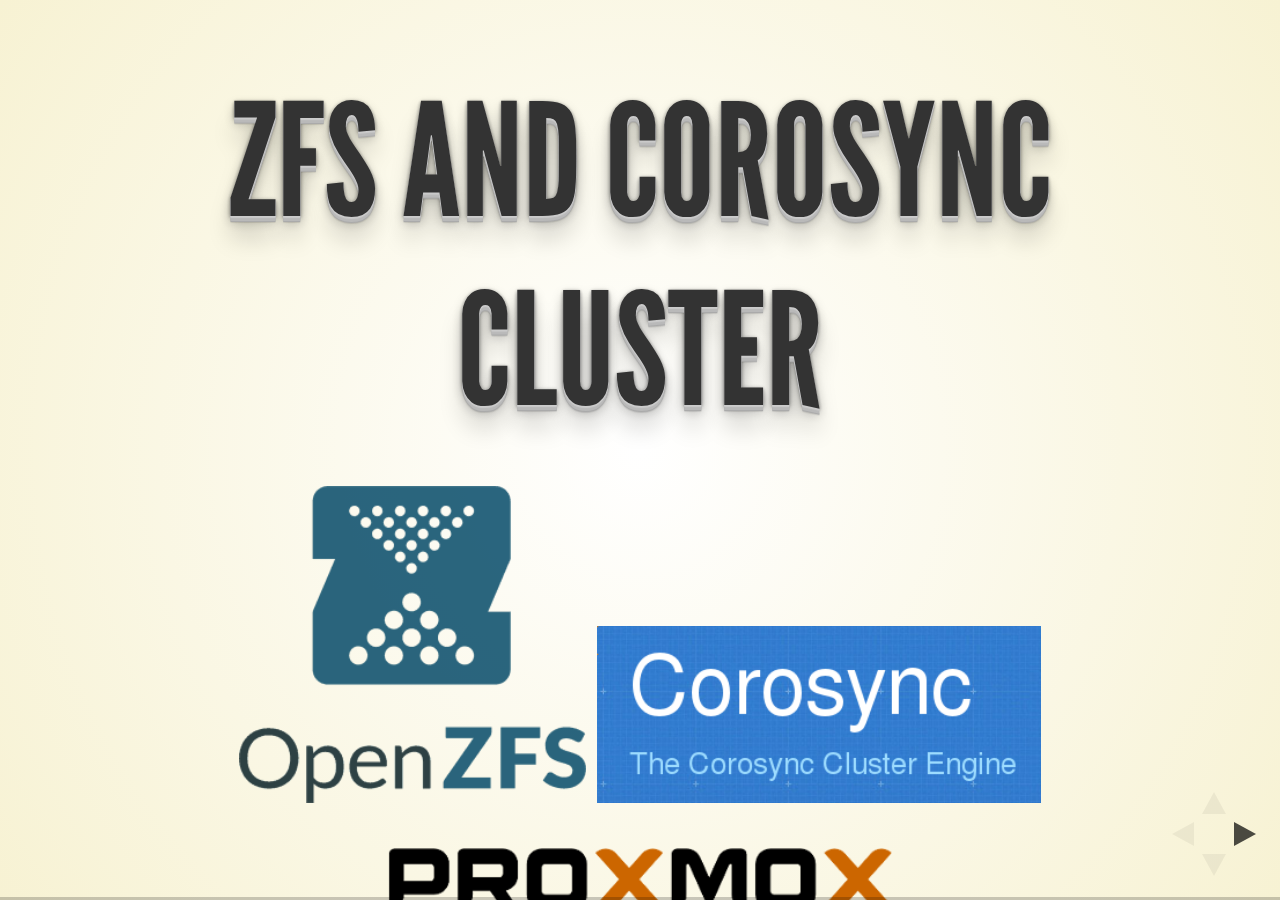
==== zfsCorosync-talk/index.html @ cbe99a74 "add standard Proxmox License" ====
<!--
Copyright (C) 2010-2014 Proxmox Server Solutions GmbH

This software is written by Proxmox Server Solutions GmbH <support@proxmox.com>

This program is free software: you can redistribute it and/or modify
it under the terms of the GNU Affero General Public License as published by
the Free Software Foundation, either version 3 of the License, or
(at your option) any later version.

This program is distributed in the hope that it will be useful,
but WITHOUT ANY WARRANTY; without even the implied warranty of
MERCHANTABILITY or FITNESS FOR A PARTICULAR PURPOSE.  See the
GNU Affero General Public License for more details.

You should have received a copy of the GNU Affero General Public License
along with this program.  If not, see <http://www.gnu.org/licenses/>.
-->


<!doctype html>
<html lang="en">

<head>
<meta charset="utf-8">

<title>ZFS and Corosync Cluster: Advanced Features of Proxmox VE</title>
<meta name="apple-mobile-web-app-capable" content="yes" />
<meta name="apple-mobile-web-app-status-bar-style"
	content="black-translucent" />

<meta name="viewport"
	content="width=device-width, initial-scale=1.0, maximum-scale=1.0, user-scalable=no, minimal-ui">

<link rel="stylesheet" href="css/reveal.css">
<link rel="stylesheet" href="css/theme/beige.css" id="theme">

<!-- Code syntax highlighting -->
<link rel="stylesheet" href="lib/css/zenburn.css">

<!-- Printing and PDF exports -->
<script>
			var link = document.createElement( 'link' );
			link.rel = 'stylesheet';
			link.type = 'text/css';
			link.href = window.location.search.match( /print-pdf/gi ) ? 'css/print/pdf.css' : 'css/print/paper.css';
			document.getElementsByTagName( 'head' )[0].appendChild( link );
		</script>
</head>

<body>

	<div class="reveal">

		<!-- Any section element inside of this container is displayed as a slide -->
		<div class="slides">
			<section data-markdown data-separator="---">
				<script type="text/template">
#ZFS and Corosync Cluster

<img src="zfs.png"></img>
<img src="corosync.png"></img>
<img src="proxmox-logo.png"></img>

*Advanced Features of Proxmox VE*
---

## Who am I 
 * French, living in Austria
 * Debian Maintainer since 5 years (through games packaging)
 * Longtime sysadmin, got bored of creating user accounts, now developer at Proxmox
---

## What is Proxmox VE ?
 * 8 years old platform for managing VMs
 * Perl library on top of KVM / LXC / ZFS / Ceph which exposes a REST API
 * REST API is consumed by web interface and command line tools for managing VMs
 * Based on Debian Stable, AGPLv3 licensed
---

## Tries not to be over elitist
sometimes command-line has its limit
(example from kvm wiki)

    qemu-kvm -m 16G -smp 8
    -device virtio-net-pci,netdev=net0\
    -netdev tap,id=net0,script=/etc/qemu-ifup\
    -drive file=/var/lib/libvirt/images/rhel7.1.img\
    -if=virtio -nographic
---

## Ok not l33t enough ?
(real life qemu-kvm process)

    /usr/bin/kvm -id 100 
    -chardev socket,id=qmp,path=/var/run/qemu-server/100.qmp,server,nowait 
    -mon chardev=qmp,mode=control -pidfile /var/run/qemu-server/100.pid -daemonize
    -smbios type=1,uuid=267856a4-57e4-4ff4-acd3-2108e50983b2
    -name FreeNAS -smp 2,sockets=1,cores=2,maxcpus=2 -nodefaults
    -boot menu=on,strict=on,reboot-timeout=1000
    -vga cirrus -vnc unix:/var/run/qemu-server/100.vnc,x509,password
    -cpu kvm64,+lahf_lm,+sep,+kvm_pv_unhalt,+kvm_pv_eoi,enforce -m 1024 -k en-us
    -device pci-bridge,id=pci.2,chassis_nr=2,bus=pci.0,addr=0x1f -device pci-bridge,id=pci.1,chassis_nr=1,bus=pci.0,addr=0x1e
    -device piix3-usb-uhci,id=uhci,bus=pci.0,addr=0x1.0x2 -readconfig /usr/share/qemu-server/pve-usb.cfg 
    -device usb-tablet,id=tablet,bus=uhci.0,port=1 -device usb-host,vendorid=0x8564,productid=0x1000
    -chardev socket,id=serial0,path=/var/run/qemu-server/100.serial0,server,nowait -device isa-serial,chardev=serial0
    -device virtio-balloon-pci,id=balloon0,bus=pci.0,addr=0x3
    -iscsi initiator-name=iqn.1993-08.org.debian:01:6cf9484912 -drive if=none,id=drive-ide2,media=cdrom,aio=threads
    -device ide-cd,bus=ide.1,unit=0,drive=drive-ide2,id=ide2,bootindex=200
    -drive file=/var/lib/vz/images/100/vm-100-disk-1.raw,if=none,id=drive-virtio0,cache=unsafe,format=raw,aio=threads,detect-zeroes=on
    -device virtio-blk-pci,drive=drive-virtio0,id=virtio0,bus=pci.0,addr=0xa,bootindex=100
    -netdev type=tap,id=net0,ifname=tap100i0,script=/var/lib/qemu-server/pve-bridge,downscript=/var/lib/qemu-server/pve-bridgedown,vhost=on
    -device virtio-net-pci,mac=B2:AE:F1:97:36:52,netdev=net0,bus=pci.0,addr=0x12,id=net0,bootindex=300
---

## try not to be over architectured
<img src="openstack.png"></img>
---

 * key/value config file with unix like syntax

```
# qm config 200
boot: cd
bootdisk: virtio0
cores: 2
description: win2012manu.local
ide0: nas-manu:200/vm-200-disk-3.raw,size=40G
memory: 2048
name: win2012
net0: e1000=3A:33:39:66:31:35,bridge=vmbr0
numa: 0
onboot: 1
ostype: win8
smbios1: uuid=e5d47099-982d-4998-b85d-83ebbec8bab5
sockets: 1
```
 * web gui with autorefresh
<img src="proxmox-dashboard.png"></img>

---
## What is ZFS

### * Designed by Sun, started production in 2006
### * Aims to replace raid controller, software raid, LVM, file system (Ext4/UFS)
### * Available in OpenSolaris, FreeBSD and Linux, via compatibility layer

<img src="zfs.png"></img>

---

## Raid controller
### annoying raid controllers
<img src="controller.jpg"></img>
 * proprietary firmware
 * need to be flashed over DOS ( thanks FreeDOS !)
 * what happens if controller dies ?
 * prone to 'hardware envy'
---

## Less layers than usual solutions
### typical Linux server has
hard disk <-> soft or hard raid <-> PV <-> VG <-> raw disk image in Logical Volume
### zfs has
hard disk <-> ZFS pool <-> raw disk image in ZVOL

---

## "rampant layer violation"
but faster software raid recovery
faster snapshots
because the underlying layer *knows* with blocks are really used 
---

## one thing right raid controllers got right: BBU
 * can be replaced with a Single Intent Log SSD device with capacitor
 * for instance Intel S3500:

*There was only one drive that survived the torturing: the Intel S3500.
After more than 6,500 power-cycles, not a single byte of data was lost*
( http://lkcl.net/reports/ssd_analysis.html )
<img src="ssd.png"></img>
---

## good use case for storing VMs

 * ZFS with ZVOLs and thin provisioning
 * can add SSDs as write cache or read cache
 * zfs send and zfs receive for backing up zvols
---

## example use in Proxmox VE

### create a pool

```
zpool create  <pool-name> \
mirror <device1> <device2> mirror <device3> <device4>
```

### add via Gui

<img src="zfs-add-pve.png"></img>
---

## Corosync 
Standard cluster membership component

<*insert here a picture of a server rack, if possible everything black*>

<img src="corosync.png"></img>

--- 
### Why do we want a cluster by the way ? 
 * From a single web interface, we want administrate a group of servers.
 * Goal is clear but what do happens if in my 5 cluster group, three of them are 
down and I want to change a Groupwide setting ( default proxy, keyboard conf,
backup plan ...) 
 * Need a way to check if I am entitled to do so.

---
### Corosync only cares about: 
 * how many servers servers in my group currently ?
 * are there enough servers to make operating decisions ?
Operating decision are done by a *resource manager* 

---
### Technical implementation:
 * each server joins a multicast group
 * pass a token to its neighbour
 * if no answer, then kicked out of the group
Just like in rock bands, if you don't show up  they kick you out. 

--- 
### The ressource manager
 * CRM from Redhat and Suse if you like XML
 * PVE has its own implementation
 * When Corosync notifies that the quorum is there ( you're "quorate") then PVE
starts a cluster filesystem

```
#include <corosync/quorum.h>
result = quorum_context_get(handle, (gconstpointer *)&private);
```
---
Verify cluster status in the shell

```
root@px2:~# pvecm status


Quorum information
__________________
Date:             Tue Mar  8 14:41:22 2016
Quorum provider:  corosync_votequorum
Nodes:            4
Node ID:          2
Ring ID:          6464
Quorate:          Yes

Votequorum information
______________________
Expected votes:   4
Highest expected: 4
Total votes:      4
Quorum:           3  
Flags:            Quorate 

Membership information
_______________________
    Nodeid      Votes Name
         1          1 px1-corosync
         2          1 px2-corosync (local)
         3          1 px3-corosync
         4          1 pve4-corosync
```

---
![That's all folks](end.jpg)


				</script>
			</section>
		</div>

	</div>

	<script src="lib/js/head.min.js"></script>
	<script src="js/reveal.js"></script>

	<script>
			
			// Full list of configuration options available at:
			// https://github.com/hakimel/reveal.js#configuration
			Reveal.initialize({
				controls: true,
				progress: true,
				history: true,
				center: true,

				transition: 'slide', // none/fade/slide/convex/concave/zoom

				// Optional reveal.js plugins
				dependencies: [
					{ src: 'lib/js/classList.js', condition: function() { return !document.body.classList; } },
					{ src: 'plugin/markdown/marked.js', condition: function() { return !!document.querySelector( '[data-markdown]' ); } },
					{ src: 'plugin/markdown/markdown.js', condition: function() { return !!document.querySelector( '[data-markdown]' ); } },
					{ src: 'plugin/highlight/highlight.js', async: true, condition: function() { return !!document.querySelector( 'pre code' ); }, callback: function() { hljs.initHighlightingOnLoad(); } },
					{ src: 'plugin/zoom-js/zoom.js', async: true },
					{ src: 'plugin/notes/notes.js', async: true }
				]
			});
			
		</script>

</body>
</html>
---- zfsCorosync-talk/css/reveal.css ----
/*!
 * reveal.js
 * http://lab.hakim.se/reveal-js
 * MIT licensed
 *
 * Copyright (C) 2015 Hakim El Hattab, http://hakim.se
 */
/*********************************************
 * RESET STYLES
 *********************************************/
html, body, .reveal div, .reveal span, .reveal applet, .reveal object, .reveal iframe, .reveal h1, .reveal h2, .reveal h3, .reveal h4, .reveal h5, .reveal h6, .reveal p, .reveal blockquote, .reveal pre, .reveal a, .reveal abbr, .reveal acronym, .reveal address, .reveal big, .reveal cite, .reveal code, .reveal del, .reveal dfn, .reveal em, .reveal img, .reveal ins, .reveal kbd, .reveal q, .reveal s, .reveal samp, .reveal small, .reveal strike, .reveal strong, .reveal sub, .reveal sup, .reveal tt, .reveal var, .reveal b, .reveal u, .reveal center, .reveal dl, .reveal dt, .reveal dd, .reveal ol, .reveal ul, .reveal li, .reveal fieldset, .reveal form, .reveal label, .reveal legend, .reveal table, .reveal caption, .reveal tbody, .reveal tfoot, .reveal thead, .reveal tr, .reveal th, .reveal td, .reveal article, .reveal aside, .reveal canvas, .reveal details, .reveal embed, .reveal figure, .reveal figcaption, .reveal footer, .reveal header, .reveal hgroup, .reveal menu, .reveal nav, .reveal output, .reveal ruby, .reveal section, .reveal summary, .reveal time, .reveal mark, .reveal audio, video {
  margin: 0;
  padding: 0;
  border: 0;
  font-size: 100%;
  font: inherit;
  vertical-align: baseline; }

.reveal article, .reveal aside, .reveal details, .reveal figcaption, .reveal figure, .reveal footer, .reveal header, .reveal hgroup, .reveal menu, .reveal nav, .reveal section {
  display: block; }

/*********************************************
 * GLOBAL STYLES
 *********************************************/
html, body {
  width: 100%;
  height: 100%;
  overflow: hidden; }

body {
  position: relative;
  line-height: 1;
  background-color: #fff;
  color: #000; }

/*********************************************
 * VIEW FRAGMENTS
 *********************************************/
.reveal .slides section .fragment {
  opacity: 0;
  visibility: hidden;
  -webkit-transition: all 0.2s ease;
          transition: all 0.2s ease; }
  .reveal .slides section .fragment.visible {
    opacity: 1;
    visibility: visible; }

.reveal .slides section .fragment.grow {
  opacity: 1;
  visibility: visible; }
  .reveal .slides section .fragment.grow.visible {
    -webkit-transform: scale(1.3);
        -ms-transform: scale(1.3);
            transform: scale(1.3); }

.reveal .slides section .fragment.shrink {
  opacity: 1;
  visibility: visible; }
  .reveal .slides section .fragment.shrink.visible {
    -webkit-transform: scale(0.7);
        -ms-transform: scale(0.7);
            transform: scale(0.7); }

.reveal .slides section .fragment.zoom-in {
  -webkit-transform: scale(0.1);
      -ms-transform: scale(0.1);
          transform: scale(0.1); }
  .reveal .slides section .fragment.zoom-in.visible {
    -webkit-transform: none;
        -ms-transform: none;
            transform: none; }

.reveal .slides section .fragment.fade-out {
  opacity: 1;
  visibility: visible; }
  .reveal .slides section .fragment.fade-out.visible {
    opacity: 0;
    visibility: hidden; }

.reveal .slides section .fragment.semi-fade-out {
  opacity: 1;
  visibility: visible; }
  .reveal .slides section .fragment.semi-fade-out.visible {
    opacity: 0.5;
    visibility: visible; }

.reveal .slides section .fragment.strike {
  opacity: 1; }
  .reveal .slides section .fragment.strike.visible {
    text-decoration: line-through; }

.reveal .slides section .fragment.current-visible {
  opacity: 0;
  visibility: hidden; }
  .reveal .slides section .fragment.current-visible.current-fragment {
    opacity: 1;
    visibility: visible; }

.reveal .slides section .fragment.highlight-red, .reveal .slides section .fragment.highlight-current-red, .reveal .slides section .fragment.highlight-green, .reveal .slides section .fragment.highlight-current-green, .reveal .slides section .fragment.highlight-blue, .reveal .slides section .fragment.highlight-current-blue {
  opacity: 1;
  visibility: visible; }

.reveal .slides section .fragment.highlight-red.visible {
  color: #ff2c2d; }

.reveal .slides section .fragment.highlight-green.visible {
  color: #17ff2e; }

.reveal .slides section .fragment.highlight-blue.visible {
  color: #1b91ff; }

.reveal .slides section .fragment.highlight-current-red.current-fragment {
  color: #ff2c2d; }

.reveal .slides section .fragment.highlight-current-green.current-fragment {
  color: #17ff2e; }

.reveal .slides section .fragment.highlight-current-blue.current-fragment {
  color: #1b91ff; }

/*********************************************
 * DEFAULT ELEMENT STYLES
 *********************************************/
/* Fixes issue in Chrome where italic fonts did not appear when printing to PDF */
.reveal:after {
  content: '';
  font-style: italic; }

.reveal iframe {
  z-index: 1; }

/** Prevents layering issues in certain browser/transition combinations */
.reveal a {
  position: relative; }

.reveal .stretch {
  max-width: none;
  max-height: none; }

.reveal pre.stretch code {
  height: 100%;
  max-height: 100%;
  -moz-box-sizing: border-box;
       box-sizing: border-box; }

/*********************************************
 * CONTROLS
 *********************************************/
.reveal .controls {
  display: none;
  position: fixed;
  width: 110px;
  height: 110px;
  z-index: 30;
  right: 10px;
  bottom: 10px;
  -webkit-user-select: none; }

.reveal .controls div {
  position: absolute;
  opacity: 0.05;
  width: 0;
  height: 0;
  border: 12px solid transparent;
  -webkit-transform: scale(0.9999);
      -ms-transform: scale(0.9999);
          transform: scale(0.9999);
  -webkit-transition: all 0.2s ease;
          transition: all 0.2s ease;
  -webkit-tap-highlight-color: rgba(0, 0, 0, 0); }

.reveal .controls div.enabled {
  opacity: 0.7;
  cursor: pointer; }

.reveal .controls div.enabled:active {
  margin-top: 1px; }

.reveal .controls div.navigate-left {
  top: 42px;
  border-right-width: 22px;
  border-right-color: #000; }

.reveal .controls div.navigate-left.fragmented {
  opacity: 0.3; }

.reveal .controls div.navigate-right {
  left: 74px;
  top: 42px;
  border-left-width: 22px;
  border-left-color: #000; }

.reveal .controls div.navigate-right.fragmented {
  opacity: 0.3; }

.reveal .controls div.navigate-up {
  left: 42px;
  border-bottom-width: 22px;
  border-bottom-color: #000; }

.reveal .controls div.navigate-up.fragmented {
  opacity: 0.3; }

.reveal .controls div.navigate-down {
  left: 42px;
  top: 74px;
  border-top-width: 22px;
  border-top-color: #000; }

.reveal .controls div.navigate-down.fragmented {
  opacity: 0.3; }

/*********************************************
 * PROGRESS BAR
 *********************************************/
.reveal .progress {
  position: fixed;
  display: none;
  height: 3px;
  width: 100%;
  bottom: 0;
  left: 0;
  z-index: 10;
  background-color: rgba(0, 0, 0, 0.2); }

.reveal .progress:after {
  content: '';
  display: block;
  position: absolute;
  height: 20px;
  width: 100%;
  top: -20px; }

.reveal .progress span {
  display: block;
  height: 100%;
  width: 0px;
  background-color: #000;
  -webkit-transition: width 800ms cubic-bezier(0.26, 0.86, 0.44, 0.985);
          transition: width 800ms cubic-bezier(0.26, 0.86, 0.44, 0.985); }

/*********************************************
 * SLIDE NUMBER
 *********************************************/
.reveal .slide-number {
  position: fixed;
  display: block;
  right: 15px;
  bottom: 15px;
  opacity: 0.5;
  z-index: 31;
  font-size: 12px; }

/*********************************************
 * SLIDES
 *********************************************/
.reveal {
  position: relative;
  width: 100%;
  height: 100%;
  overflow: hidden;
  -ms-touch-action: none;
      touch-action: none; }

.reveal .slides {
  position: absolute;
  width: 100%;
  height: 100%;
  top: 0;
  right: 0;
  bottom: 0;
  left: 0;
  margin: auto;
  overflow: visible;
  z-index: 1;
  text-align: center;
  -webkit-perspective: 600px;
          perspective: 600px;
  -webkit-perspective-origin: 50% 40%;
          perspective-origin: 50% 40%; }

.reveal .slides > section {
  -ms-perspective: 600px; }

.reveal .slides > section, .reveal .slides > section > section {
  display: none;
  position: absolute;
  width: 100%;
  padding: 20px 0px;
  z-index: 10;
  -webkit-transform-style: preserve-3d;
          transform-style: preserve-3d;
  -webkit-transition: -webkit-transform-origin 800ms cubic-bezier(0.26, 0.86, 0.44, 0.985), -webkit-transform 800ms cubic-bezier(0.26, 0.86, 0.44, 0.985), visibility 800ms cubic-bezier(0.26, 0.86, 0.44, 0.985), opacity 800ms cubic-bezier(0.26, 0.86, 0.44, 0.985);
          transition: -ms-transform-origin 800ms cubic-bezier(0.26, 0.86, 0.44, 0.985), transform 800ms cubic-bezier(0.26, 0.86, 0.44, 0.985), visibility 800ms cubic-bezier(0.26, 0.86, 0.44, 0.985), opacity 800ms cubic-bezier(0.26, 0.86, 0.44, 0.985);
          transition: transform-origin 800ms cubic-bezier(0.26, 0.86, 0.44, 0.985), transform 800ms cubic-bezier(0.26, 0.86, 0.44, 0.985), visibility 800ms cubic-bezier(0.26, 0.86, 0.44, 0.985), opacity 800ms cubic-bezier(0.26, 0.86, 0.44, 0.985); }

/* Global transition speed settings */
.reveal[data-transition-speed="fast"] .slides section {
  -webkit-transition-duration: 400ms;
          transition-duration: 400ms; }

.reveal[data-transition-speed="slow"] .slides section {
  -webkit-transition-duration: 1200ms;
          transition-duration: 1200ms; }

/* Slide-specific transition speed overrides */
.reveal .slides section[data-transition-speed="fast"] {
  -webkit-transition-duration: 400ms;
          transition-duration: 400ms; }

.reveal .slides section[data-transition-speed="slow"] {
  -webkit-transition-duration: 1200ms;
          transition-duration: 1200ms; }

.reveal .slides > section.stack {
  padding-top: 0;
  padding-bottom: 0; }

.reveal .slides > section.present, .reveal .slides > section > section.present {
  display: block;
  z-index: 11;
  opacity: 1; }

.reveal.center, .reveal.center .slides, .reveal.center .slides section {
  min-height: 0 !important; }

/* Don't allow interaction with invisible slides */
.reveal .slides > section.future, .reveal .slides > section > section.future, .reveal .slides > section.past, .reveal .slides > section > section.past {
  pointer-events: none; }

.reveal.overview .slides > section, .reveal.overview .slides > section > section {
  pointer-events: auto; }

.reveal .slides > section.past, .reveal .slides > section.future, .reveal .slides > section > section.past, .reveal .slides > section > section.future {
  opacity: 0; }

/*********************************************
 * Mixins for readability of transitions
 *********************************************/
/*********************************************
 * SLIDE TRANSITION
 * Aliased 'linear' for backwards compatibility
 *********************************************/
.reveal.slide section {
  -webkit-backface-visibility: hidden;
          backface-visibility: hidden; }

.reveal .slides > section[data-transition=slide].past, .reveal .slides > section[data-transition~=slide-out].past, .reveal.slide .slides > section:not([data-transition]).past {
  -webkit-transform: translate(-150%, 0);
      -ms-transform: translate(-150%, 0);
          transform: translate(-150%, 0); }

.reveal .slides > section[data-transition=slide].future, .reveal .slides > section[data-transition~=slide-in].future, .reveal.slide .slides > section:not([data-transition]).future {
  -webkit-transform: translate(150%, 0);
      -ms-transform: translate(150%, 0);
          transform: translate(150%, 0); }

.reveal .slides > section > section[data-transition=slide].past, .reveal .slides > section > section[data-transition~=slide-out].past, .reveal.slide .slides > section > section:not([data-transition]).past {
  -webkit-transform: translate(0, -150%);
      -ms-transform: translate(0, -150%);
          transform: translate(0, -150%); }

.reveal .slides > section > section[data-transition=slide].future, .reveal .slides > section > section[data-transition~=slide-in].future, .reveal.slide .slides > section > section:not([data-transition]).future {
  -webkit-transform: translate(0, 150%);
      -ms-transform: translate(0, 150%);
          transform: translate(0, 150%); }

.reveal.linear section {
  -webkit-backface-visibility: hidden;
          backface-visibility: hidden; }

.reveal .slides > section[data-transition=linear].past, .reveal .slides > section[data-transition~=linear-out].past, .reveal.linear .slides > section:not([data-transition]).past {
  -webkit-transform: translate(-150%, 0);
      -ms-transform: translate(-150%, 0);
          transform: translate(-150%, 0); }

.reveal .slides > section[data-transition=linear].future, .reveal .slides > section[data-transition~=linear-in].future, .reveal.linear .slides > section:not([data-transition]).future {
  -webkit-transform: translate(150%, 0);
      -ms-transform: translate(150%, 0);
          transform: translate(150%, 0); }

.reveal .slides > section > section[data-transition=linear].past, .reveal .slides > section > section[data-transition~=linear-out].past, .reveal.linear .slides > section > section:not([data-transition]).past {
  -webkit-transform: translate(0, -150%);
      -ms-transform: translate(0, -150%);
          transform: translate(0, -150%); }

.reveal .slides > section > section[data-transition=linear].future, .reveal .slides > section > section[data-transition~=linear-in].future, .reveal.linear .slides > section > section:not([data-transition]).future {
  -webkit-transform: translate(0, 150%);
      -ms-transform: translate(0, 150%);
          transform: translate(0, 150%); }

/*********************************************
 * CONVEX TRANSITION
 * Aliased 'default' for backwards compatibility
 *********************************************/
.reveal .slides > section[data-transition=default].past, .reveal .slides > section[data-transition~=default-out].past, .reveal.default .slides > section:not([data-transition]).past {
  -webkit-transform: translate3d(-100%, 0, 0) rotateY(-90deg) translate3d(-100%, 0, 0);
          transform: translate3d(-100%, 0, 0) rotateY(-90deg) translate3d(-100%, 0, 0); }

.reveal .slides > section[data-transition=default].future, .reveal .slides > section[data-transition~=default-in].future, .reveal.default .slides > section:not([data-transition]).future {
  -webkit-transform: translate3d(100%, 0, 0) rotateY(90deg) translate3d(100%, 0, 0);
          transform: translate3d(100%, 0, 0) rotateY(90deg) translate3d(100%, 0, 0); }

.reveal .slides > section > section[data-transition=default].past, .reveal .slides > section > section[data-transition~=default-out].past, .reveal.default .slides > section > section:not([data-transition]).past {
  -webkit-transform: translate3d(0, -300px, 0) rotateX(70deg) translate3d(0, -300px, 0);
          transform: translate3d(0, -300px, 0) rotateX(70deg) translate3d(0, -300px, 0); }

.reveal .slides > section > section[data-transition=default].future, .reveal .slides > section > section[data-transition~=default-in].future, .reveal.default .slides > section > section:not([data-transition]).future {
  -webkit-transform: translate3d(0, 300px, 0) rotateX(-70deg) translate3d(0, 300px, 0);
          transform: translate3d(0, 300px, 0) rotateX(-70deg) translate3d(0, 300px, 0); }

.reveal .slides > section[data-transition=convex].past, .reveal .slides > section[data-transition~=convex-out].past, .reveal.convex .slides > section:not([data-transition]).past {
  -webkit-transform: translate3d(-100%, 0, 0) rotateY(-90deg) translate3d(-100%, 0, 0);
          transform: translate3d(-100%, 0, 0) rotateY(-90deg) translate3d(-100%, 0, 0); }

.reveal .slides > section[data-transition=convex].future, .reveal .slides > section[data-transition~=convex-in].future, .reveal.convex .slides > section:not([data-transition]).future {
  -webkit-transform: translate3d(100%, 0, 0) rotateY(90deg) translate3d(100%, 0, 0);
          transform: translate3d(100%, 0, 0) rotateY(90deg) translate3d(100%, 0, 0); }

.reveal .slides > section > section[data-transition=convex].past, .reveal .slides > section > section[data-transition~=convex-out].past, .reveal.convex .slides > section > section:not([data-transition]).past {
  -webkit-transform: translate3d(0, -300px, 0) rotateX(70deg) translate3d(0, -300px, 0);
          transform: translate3d(0, -300px, 0) rotateX(70deg) translate3d(0, -300px, 0); }

.reveal .slides > section > section[data-transition=convex].future, .reveal .slides > section > section[data-transition~=convex-in].future, .reveal.convex .slides > section > section:not([data-transition]).future {
  -webkit-transform: translate3d(0, 300px, 0) rotateX(-70deg) translate3d(0, 300px, 0);
          transform: translate3d(0, 300px, 0) rotateX(-70deg) translate3d(0, 300px, 0); }

/*********************************************
 * CONCAVE TRANSITION
 *********************************************/
.reveal .slides > section[data-transition=concave].past, .reveal .slides > section[data-transition~=concave-out].past, .reveal.concave .slides > section:not([data-transition]).past {
  -webkit-transform: translate3d(-100%, 0, 0) rotateY(90deg) translate3d(-100%, 0, 0);
          transform: translate3d(-100%, 0, 0) rotateY(90deg) translate3d(-100%, 0, 0); }

.reveal .slides > section[data-transition=concave].future, .reveal .slides > section[data-transition~=concave-in].future, .reveal.concave .slides > section:not([data-transition]).future {
  -webkit-transform: translate3d(100%, 0, 0) rotateY(-90deg) translate3d(100%, 0, 0);
          transform: translate3d(100%, 0, 0) rotateY(-90deg) translate3d(100%, 0, 0); }

.reveal .slides > section > section[data-transition=concave].past, .reveal .slides > section > section[data-transition~=concave-out].past, .reveal.concave .slides > section > section:not([data-transition]).past {
  -webkit-transform: translate3d(0, -80%, 0) rotateX(-70deg) translate3d(0, -80%, 0);
          transform: translate3d(0, -80%, 0) rotateX(-70deg) translate3d(0, -80%, 0); }

.reveal .slides > section > section[data-transition=concave].future, .reveal .slides > section > section[data-transition~=concave-in].future, .reveal.concave .slides > section > section:not([data-transition]).future {
  -webkit-transform: translate3d(0, 80%, 0) rotateX(70deg) translate3d(0, 80%, 0);
          transform: translate3d(0, 80%, 0) rotateX(70deg) translate3d(0, 80%, 0); }

/*********************************************
 * ZOOM TRANSITION
 *********************************************/
.reveal .slides > section[data-transition=zoom], .reveal.zoom .slides > section:not([data-transition]) {
  -webkit-transition-timing-function: ease;
          transition-timing-function: ease; }

.reveal .slides > section[data-transition=zoom].past, .reveal .slides > section[data-transition~=zoom-out].past, .reveal.zoom .slides > section:not([data-transition]).past {
  visibility: hidden;
  -webkit-transform: scale(16);
      -ms-transform: scale(16);
          transform: scale(16); }

.reveal .slides > section[data-transition=zoom].future, .reveal .slides > section[data-transition~=zoom-in].future, .reveal.zoom .slides > section:not([data-transition]).future {
  visibility: hidden;
  -webkit-transform: scale(0.2);
      -ms-transform: scale(0.2);
          transform: scale(0.2); }

.reveal .slides > section > section[data-transition=zoom].past, .reveal .slides > section > section[data-transition~=zoom-out].past, .reveal.zoom .slides > section > section:not([data-transition]).past {
  -webkit-transform: translate(0, -150%);
      -ms-transform: translate(0, -150%);
          transform: translate(0, -150%); }

.reveal .slides > section > section[data-transition=zoom].future, .reveal .slides > section > section[data-transition~=zoom-in].future, .reveal.zoom .slides > section > section:not([data-transition]).future {
  -webkit-transform: translate(0, 150%);
      -ms-transform: translate(0, 150%);
          transform: translate(0, 150%); }

/*********************************************
 * CUBE TRANSITION
 *********************************************/
.reveal.cube .slides {
  -webkit-perspective: 1300px;
          perspective: 1300px; }

.reveal.cube .slides section {
  padding: 30px;
  min-height: 700px;
  -webkit-backface-visibility: hidden;
          backface-visibility: hidden;
  -moz-box-sizing: border-box;
       box-sizing: border-box; }

.reveal.center.cube .slides section {
  min-height: 0; }

.reveal.cube .slides section:not(.stack):before {
  content: '';
  position: absolute;
  display: block;
  width: 100%;
  height: 100%;
  left: 0;
  top: 0;
  background: rgba(0, 0, 0, 0.1);
  border-radius: 4px;
  -webkit-transform: translateZ(-20px);
          transform: translateZ(-20px); }

.reveal.cube .slides section:not(.stack):after {
  content: '';
  position: absolute;
  display: block;
  width: 90%;
  height: 30px;
  left: 5%;
  bottom: 0;
  background: none;
  z-index: 1;
  border-radius: 4px;
  box-shadow: 0px 95px 25px rgba(0, 0, 0, 0.2);
  -webkit-transform: translateZ(-90px) rotateX(65deg);
          transform: translateZ(-90px) rotateX(65deg); }

.reveal.cube .slides > section.stack {
  padding: 0;
  background: none; }

.reveal.cube .slides > section.past {
  -webkit-transform-origin: 100% 0%;
      -ms-transform-origin: 100% 0%;
          transform-origin: 100% 0%;
  -webkit-transform: translate3d(-100%, 0, 0) rotateY(-90deg);
          transform: translate3d(-100%, 0, 0) rotateY(-90deg); }

.reveal.cube .slides > section.future {
  -webkit-transform-origin: 0% 0%;
      -ms-transform-origin: 0% 0%;
          transform-origin: 0% 0%;
  -webkit-transform: translate3d(100%, 0, 0) rotateY(90deg);
          transform: translate3d(100%, 0, 0) rotateY(90deg); }

.reveal.cube .slides > section > section.past {
  -webkit-transform-origin: 0% 100%;
      -ms-transform-origin: 0% 100%;
          transform-origin: 0% 100%;
  -webkit-transform: translate3d(0, -100%, 0) rotateX(90deg);
          transform: translate3d(0, -100%, 0) rotateX(90deg); }

.reveal.cube .slides > section > section.future {
  -webkit-transform-origin: 0% 0%;
      -ms-transform-origin: 0% 0%;
          transform-origin: 0% 0%;
  -webkit-transform: translate3d(0, 100%, 0) rotateX(-90deg);
          transform: translate3d(0, 100%, 0) rotateX(-90deg); }

/*********************************************
 * PAGE TRANSITION
 *********************************************/
.reveal.page .slides {
  -webkit-perspective-origin: 0% 50%;
          perspective-origin: 0% 50%;
  -webkit-perspective: 3000px;
          perspective: 3000px; }

.reveal.page .slides section {
  padding: 30px;
  min-height: 700px;
  -moz-box-sizing: border-box;
       box-sizing: border-box; }

.reveal.page .slides section.past {
  z-index: 12; }

.reveal.page .slides section:not(.stack):before {
  content: '';
  position: absolute;
  display: block;
  width: 100%;
  height: 100%;
  left: 0;
  top: 0;
  background: rgba(0, 0, 0, 0.1);
  -webkit-transform: translateZ(-20px);
          transform: translateZ(-20px); }

.reveal.page .slides section:not(.stack):after {
  content: '';
  position: absolute;
  display: block;
  width: 90%;
  height: 30px;
  left: 5%;
  bottom: 0;
  background: none;
  z-index: 1;
  border-radius: 4px;
  box-shadow: 0px 95px 25px rgba(0, 0, 0, 0.2);
  -webkit-transform: translateZ(-90px) rotateX(65deg); }

.reveal.page .slides > section.stack {
  padding: 0;
  background: none; }

.reveal.page .slides > section.past {
  -webkit-transform-origin: 0% 0%;
      -ms-transform-origin: 0% 0%;
          transform-origin: 0% 0%;
  -webkit-transform: translate3d(-40%, 0, 0) rotateY(-80deg);
          transform: translate3d(-40%, 0, 0) rotateY(-80deg); }

.reveal.page .slides > section.future {
  -webkit-transform-origin: 100% 0%;
      -ms-transform-origin: 100% 0%;
          transform-origin: 100% 0%;
  -webkit-transform: translate3d(0, 0, 0);
          transform: translate3d(0, 0, 0); }

.reveal.page .slides > section > section.past {
  -webkit-transform-origin: 0% 0%;
      -ms-transform-origin: 0% 0%;
          transform-origin: 0% 0%;
  -webkit-transform: translate3d(0, -40%, 0) rotateX(80deg);
          transform: translate3d(0, -40%, 0) rotateX(80deg); }

.reveal.page .slides > section > section.future {
  -webkit-transform-origin: 0% 100%;
      -ms-transform-origin: 0% 100%;
          transform-origin: 0% 100%;
  -webkit-transform: translate3d(0, 0, 0);
          transform: translate3d(0, 0, 0); }

/*********************************************
 * FADE TRANSITION
 *********************************************/
.reveal .slides section[data-transition=fade], .reveal.fade .slides section:not([data-transition]), .reveal.fade .slides > section > section:not([data-transition]) {
  -webkit-transform: none;
      -ms-transform: none;
          transform: none;
  -webkit-transition: opacity 0.5s;
          transition: opacity 0.5s; }

.reveal.fade.overview .slides section, .reveal.fade.overview .slides > section > section {
  -webkit-transition: none;
          transition: none; }

/*********************************************
 * NO TRANSITION
 *********************************************/
.reveal .slides > section[data-transition=none], .reveal.none .slides > section:not([data-transition]) {
  -webkit-transform: none;
      -ms-transform: none;
          transform: none;
  -webkit-transition: none;
          transition: none; }

/*********************************************
 * PAUSED MODE
 *********************************************/
.reveal .pause-overlay {
  position: absolute;
  top: 0;
  left: 0;
  width: 100%;
  height: 100%;
  background: black;
  visibility: hidden;
  opacity: 0;
  z-index: 100;
  -webkit-transition: all 1s ease;
          transition: all 1s ease; }

.reveal.paused .pause-overlay {
  visibility: visible;
  opacity: 1; }

/*********************************************
 * FALLBACK
 *********************************************/
.no-transforms {
  overflow-y: auto; }

.no-transforms .reveal .slides {
  position: relative;
  width: 80%;
  height: auto !important;
  top: 0;
  left: 50%;
  margin: 0;
  text-align: center; }

.no-transforms .reveal .controls, .no-transforms .reveal .progress {
  display: none !important; }

.no-transforms .reveal .slides section {
  display: block !important;
  opacity: 1 !important;
  position: relative !important;
  height: auto;
  min-height: 0;
  top: 0;
  left: -50%;
  margin: 70px 0;
  -webkit-transform: none;
      -ms-transform: none;
          transform: none; }

.no-transforms .reveal .slides section section {
  left: 0; }

.reveal .no-transition, .reveal .no-transition * {
  -webkit-transition: none !important;
          transition: none !important; }

/*********************************************
 * PER-SLIDE BACKGROUNDS
 *********************************************/
.reveal .backgrounds {
  position: absolute;
  width: 100%;
  height: 100%;
  top: 0;
  left: 0;
  -webkit-perspective: 600px;
          perspective: 600px; }

.reveal .slide-background {
  display: none;
  position: absolute;
  width: 100%;
  height: 100%;
  opacity: 0;
  visibility: hidden;
  background-color: rgba(0, 0, 0, 0);
  background-position: 50% 50%;
  background-repeat: no-repeat;
  background-size: cover;
  -webkit-transition: all 800ms cubic-bezier(0.26, 0.86, 0.44, 0.985);
          transition: all 800ms cubic-bezier(0.26, 0.86, 0.44, 0.985); }

.reveal .slide-background.stack {
  display: block; }

.reveal .slide-background.present {
  opacity: 1;
  visibility: visible; }

.print-pdf .reveal .slide-background {
  opacity: 1 !important;
  visibility: visible !important; }

/* Video backgrounds */
.reveal .slide-background video {
  position: absolute;
  width: 100%;
  height: 100%;
  max-width: none;
  max-height: none;
  top: 0;
  left: 0; }

/* Immediate transition style */
.reveal[data-background-transition=none] > .backgrounds .slide-background, .reveal > .backgrounds .slide-background[data-background-transition=none] {
  -webkit-transition: none;
          transition: none; }

/* Slide */
.reveal[data-background-transition=slide] > .backgrounds .slide-background, .reveal > .backgrounds .slide-background[data-background-transition=slide] {
  opacity: 1;
  -webkit-backface-visibility: hidden;
          backface-visibility: hidden; }

.reveal[data-background-transition=slide] > .backgrounds .slide-background.past, .reveal > .backgrounds .slide-background.past[data-background-transition=slide] {
  -webkit-transform: translate(-100%, 0);
      -ms-transform: translate(-100%, 0);
          transform: translate(-100%, 0); }

.reveal[data-background-transition=slide] > .backgrounds .slide-background.future, .reveal > .backgrounds .slide-background.future[data-background-transition=slide] {
  -webkit-transform: translate(100%, 0);
      -ms-transform: translate(100%, 0);
          transform: translate(100%, 0); }

.reveal[data-background-transition=slide] > .backgrounds .slide-background > .slide-background.past, .reveal > .backgrounds .slide-background > .slide-background.past[data-background-transition=slide] {
  -webkit-transform: translate(0, -100%);
      -ms-transform: translate(0, -100%);
          transform: translate(0, -100%); }

.reveal[data-background-transition=slide] > .backgrounds .slide-background > .slide-background.future, .reveal > .backgrounds .slide-background > .slide-background.future[data-background-transition=slide] {
  -webkit-transform: translate(0, 100%);
      -ms-transform: translate(0, 100%);
          transform: translate(0, 100%); }

/* Convex */
.reveal[data-background-transition=convex] > .backgrounds .slide-background.past, .reveal > .backgrounds .slide-background.past[data-background-transition=convex] {
  opacity: 0;
  -webkit-transform: translate3d(-100%, 0, 0) rotateY(-90deg) translate3d(-100%, 0, 0);
          transform: translate3d(-100%, 0, 0) rotateY(-90deg) translate3d(-100%, 0, 0); }

.reveal[data-background-transition=convex] > .backgrounds .slide-background.future, .reveal > .backgrounds .slide-background.future[data-background-transition=convex] {
  opacity: 0;
  -webkit-transform: translate3d(100%, 0, 0) rotateY(90deg) translate3d(100%, 0, 0);
          transform: translate3d(100%, 0, 0) rotateY(90deg) translate3d(100%, 0, 0); }

.reveal[data-background-transition=convex] > .backgrounds .slide-background > .slide-background.past, .reveal > .backgrounds .slide-background > .slide-background.past[data-background-transition=convex] {
  opacity: 0;
  -webkit-transform: translate3d(0, -100%, 0) rotateX(90deg) translate3d(0, -100%, 0);
          transform: translate3d(0, -100%, 0) rotateX(90deg) translate3d(0, -100%, 0); }

.reveal[data-background-transition=convex] > .backgrounds .slide-background > .slide-background.future, .reveal > .backgrounds .slide-background > .slide-background.future[data-background-transition=convex] {
  opacity: 0;
  -webkit-transform: translate3d(0, 100%, 0) rotateX(-90deg) translate3d(0, 100%, 0);
          transform: translate3d(0, 100%, 0) rotateX(-90deg) translate3d(0, 100%, 0); }

/* Concave */
.reveal[data-background-transition=concave] > .backgrounds .slide-background.past, .reveal > .backgrounds .slide-background.past[data-background-transition=concave] {
  opacity: 0;
  -webkit-transform: translate3d(-100%, 0, 0) rotateY(90deg) translate3d(-100%, 0, 0);
          transform: translate3d(-100%, 0, 0) rotateY(90deg) translate3d(-100%, 0, 0); }

.reveal[data-background-transition=concave] > .backgrounds .slide-background.future, .reveal > .backgrounds .slide-background.future[data-background-transition=concave] {
  opacity: 0;
  -webkit-transform: translate3d(100%, 0, 0) rotateY(-90deg) translate3d(100%, 0, 0);
          transform: translate3d(100%, 0, 0) rotateY(-90deg) translate3d(100%, 0, 0); }

.reveal[data-background-transition=concave] > .backgrounds .slide-background > .slide-background.past, .reveal > .backgrounds .slide-background > .slide-background.past[data-background-transition=concave] {
  opacity: 0;
  -webkit-transform: translate3d(0, -100%, 0) rotateX(-90deg) translate3d(0, -100%, 0);
          transform: translate3d(0, -100%, 0) rotateX(-90deg) translate3d(0, -100%, 0); }

.reveal[data-background-transition=concave] > .backgrounds .slide-background > .slide-background.future, .reveal > .backgrounds .slide-background > .slide-background.future[data-background-transition=concave] {
  opacity: 0;
  -webkit-transform: translate3d(0, 100%, 0) rotateX(90deg) translate3d(0, 100%, 0);
          transform: translate3d(0, 100%, 0) rotateX(90deg) translate3d(0, 100%, 0); }

/* Zoom */
.reveal[data-background-transition=zoom] > .backgrounds .slide-background, .reveal > .backgrounds .slide-background[data-background-transition=zoom] {
  -webkit-transition-timing-function: ease;
          transition-timing-function: ease; }

.reveal[data-background-transition=zoom] > .backgrounds .slide-background.past, .reveal > .backgrounds .slide-background.past[data-background-transition=zoom] {
  opacity: 0;
  visibility: hidden;
  -webkit-transform: scale(16);
      -ms-transform: scale(16);
          transform: scale(16); }

.reveal[data-background-transition=zoom] > .backgrounds .slide-background.future, .reveal > .backgrounds .slide-background.future[data-background-transition=zoom] {
  opacity: 0;
  visibility: hidden;
  -webkit-transform: scale(0.2);
      -ms-transform: scale(0.2);
          transform: scale(0.2); }

.reveal[data-background-transition=zoom] > .backgrounds .slide-background > .slide-background.past, .reveal > .backgrounds .slide-background > .slide-background.past[data-background-transition=zoom] {
  opacity: 0;
  visibility: hidden;
  -webkit-transform: scale(16);
      -ms-transform: scale(16);
          transform: scale(16); }

.reveal[data-background-transition=zoom] > .backgrounds .slide-background > .slide-background.future, .reveal > .backgrounds .slide-background > .slide-background.future[data-background-transition=zoom] {
  opacity: 0;
  visibility: hidden;
  -webkit-transform: scale(0.2);
      -ms-transform: scale(0.2);
          transform: scale(0.2); }

/* Global transition speed settings */
.reveal[data-transition-speed="fast"] > .backgrounds .slide-background {
  -webkit-transition-duration: 400ms;
          transition-duration: 400ms; }

.reveal[data-transition-speed="slow"] > .backgrounds .slide-background {
  -webkit-transition-duration: 1200ms;
          transition-duration: 1200ms; }

/*********************************************
 * OVERVIEW
 *********************************************/
.reveal.overview {
  -webkit-perspective-origin: 50% 50%;
          perspective-origin: 50% 50%;
  -webkit-perspective: 700px;
          perspective: 700px; }
  .reveal.overview .slides section {
    height: 700px;
    opacity: 1 !important;
    overflow: hidden;
    visibility: visible !important;
    cursor: pointer;
    -moz-box-sizing: border-box;
         box-sizing: border-box; }
  .reveal.overview .slides section:hover, .reveal.overview .slides section.present {
    outline: 10px solid rgba(150, 150, 150, 0.4);
    outline-offset: 10px; }
  .reveal.overview .slides section .fragment {
    opacity: 1;
    -webkit-transition: none;
            transition: none; }
  .reveal.overview .slides section:after, .reveal.overview .slides section:before {
    display: none !important; }
  .reveal.overview .slides > section.stack {
    padding: 0;
    top: 0 !important;
    background: none;
    outline: none;
    overflow: visible; }
  .reveal.overview .backgrounds {
    -webkit-perspective: inherit;
            perspective: inherit; }
  .reveal.overview .backgrounds .slide-background {
    opacity: 1;
    visibility: visible;
    outline: 10px solid rgba(150, 150, 150, 0.1);
    outline-offset: 10px; }

.reveal.overview .slides section, .reveal.overview-deactivating .slides section {
  -webkit-transition: none;
          transition: none; }

.reveal.overview .backgrounds .slide-background, .reveal.overview-deactivating .backgrounds .slide-background {
  -webkit-transition: none;
          transition: none; }

.reveal.overview-animated .slides {
  -webkit-transition: -webkit-transform 0.4s ease;
          transition: transform 0.4s ease; }

/*********************************************
 * RTL SUPPORT
 *********************************************/
.reveal.rtl .slides, .reveal.rtl .slides h1, .reveal.rtl .slides h2, .reveal.rtl .slides h3, .reveal.rtl .slides h4, .reveal.rtl .slides h5, .reveal.rtl .slides h6 {
  direction: rtl;
  font-family: sans-serif; }

.reveal.rtl pre, .reveal.rtl code {
  direction: ltr; }

.reveal.rtl ol, .reveal.rtl ul {
  text-align: right; }

.reveal.rtl .progress span {
  float: right; }

/*********************************************
 * PARALLAX BACKGROUND
 *********************************************/
.reveal.has-parallax-background .backgrounds {
  -webkit-transition: all 0.8s ease;
          transition: all 0.8s ease; }

/* Global transition speed settings */
.reveal.has-parallax-background[data-transition-speed="fast"] .backgrounds {
  -webkit-transition-duration: 400ms;
          transition-duration: 400ms; }

.reveal.has-parallax-background[data-transition-speed="slow"] .backgrounds {
  -webkit-transition-duration: 1200ms;
          transition-duration: 1200ms; }

/*********************************************
 * LINK PREVIEW OVERLAY
 *********************************************/
.reveal .overlay {
  position: absolute;
  top: 0;
  left: 0;
  width: 100%;
  height: 100%;
  z-index: 1000;
  background: rgba(0, 0, 0, 0.9);
  opacity: 0;
  visibility: hidden;
  -webkit-transition: all 0.3s ease;
          transition: all 0.3s ease; }

.reveal .overlay.visible {
  opacity: 1;
  visibility: visible; }

.reveal .overlay .spinner {
  position: absolute;
  display: block;
  top: 50%;
  left: 50%;
  width: 32px;
  height: 32px;
  margin: -16px 0 0 -16px;
  z-index: 10;
  background-image: url([data-uri]%2F%2F%2F6%2Bvr8nJybW1tcDAwOjo6Nvb26ioqKOjo7Ozs%2FLy8vz8%2FAAAAAAAAAAAACH%2FC05FVFNDQVBFMi4wAwEAAAAh%2FhpDcmVhdGVkIHdpdGggYWpheGxvYWQuaW5mbwAh%[base64]%2FV%2FnmOM82XiHRLYKhKP1oZmADdEAAAh%2BQQJCgAAACwAAAAAIAAgAAAE6hDISWlZpOrNp1lGNRSdRpDUolIGw5RUYhhHukqFu8DsrEyqnWThGvAmhVlteBvojpTDDBUEIFwMFBRAmBkSgOrBFZogCASwBDEY%2FCZSg7GSE0gSCjQBMVG023xWBhklAnoEdhQEfyNqMIcKjhRsjEdnezB%2BA4k8gTwJhFuiW4dokXiloUepBAp5qaKpp6%2BHo7aWW54wl7obvEe0kRuoplCGepwSx2jJvqHEmGt6whJpGpfJCHmOoNHKaHx61WiSR92E4lbFoq%2BB6QDtuetcaBPnW6%2BO7wDHpIiK9SaVK5GgV543tzjgGcghAgAh%[base64]%2B%2BG%2Bw48edZPK%2BM6hLJpQg484enXIdQFSS1u6UhksENEQAAIfkECQoAAAAsAAAAACAAIAAABOcQyEmpGKLqzWcZRVUQnZYg1aBSh2GUVEIQ2aQOE%2BG%2BcD4ntpWkZQj1JIiZIogDFFyHI0UxQwFugMSOFIPJftfVAEoZLBbcLEFhlQiqGp1Vd140AUklUN3eCA51C1EWMzMCezCBBmkxVIVHBWd3HHl9JQOIJSdSnJ0TDKChCwUJjoWMPaGqDKannasMo6WnM562R5YluZRwur0wpgqZE7NKUm%2BFNRPIhjBJxKZteWuIBMN4zRMIVIhffcgojwCF117i4nlLnY5ztRLsnOk%2BaV%2BoJY7V7m76PdkS4trKcdg0Zc0tTcKkRAAAIfkECQoAAAAsAAAAACAAIAAABO4QyEkpKqjqzScpRaVkXZWQEximw1BSCUEIlDohrft6cpKCk5xid5MNJTaAIkekKGQkWyKHkvhKsR7ARmitkAYDYRIbUQRQjWBwJRzChi9CRlBcY1UN4g0%[base64]%[base64]%2BE71SRQeyqUToLA7VxF0JDyIQh%2FMVVPMt1ECZlfcjZJ9mIKoaTl1MRIl5o4CUKXOwmyrCInCKqcWtvadL2SYhyASyNDJ0uIiRMDjI0Fd30%2FiI2UA5GSS5UDj2l6NoqgOgN4gksEBgYFf0FDqKgHnyZ9OX8HrgYHdHpcHQULXAS2qKpENRg7eAMLC7kTBaixUYFkKAzWAAnLC7FLVxLWDBLKCwaKTULgEwbLA4hJtOkSBNqITT3xEgfLpBtzE%2FjiuL04RGEBgwWhShRgQExHBAAh%2BQQJCgAAACwAAAAAIAAgAAAE7xDISWlSqerNpyJKhWRdlSAVoVLCWk6JKlAqAavhO9UkUHsqlE6CwO1cRdCQ8iEIfzFVTzLdRAmZX3I2SfZiCqGk5dTESJeaOAlClzsJsqwiJwiqnFrb2nS9kmIcgEsjQydLiIlHehhpejaIjzh9eomSjZR%[base64]%2BE71SRQeyqUToLA7VxF0JDyIQh%[base64]%2BE71SRQeyqUToLA7VxF0JDyIQh%2FMVVPMt1ECZlfcjZJ9mIKoaTl1MRIl5o4CUKXOwmyrCInCKqcWtvadL2SYhyASyNDJ0uIiUd6GAULDJCRiXo1CpGXDJOUjY%2BYip9DhToJA4RBLwMLCwVDfRgbBAaqqoZ1XBMHswsHtxtFaH1iqaoGNgAIxRpbFAgfPQSqpbgGBqUD1wBXeCYp1AYZ19JJOYgH1KwA4UBvQwXUBxPqVD9L3sbp2BNk2xvvFPJd%2BMFCN6HAAIKgNggY0KtEBAAh%[base64]%2BvsYMDAzZQPC9VCNkDWUhGkuE5PxJNwiUK4UfLzOlD4WvzAHaoG9nxPi5d%2BjYUqfAhhykOFwJWiAAAIfkECQoAAAAsAAAAACAAIAAABPAQyElpUqnqzaciSoVkXVUMFaFSwlpOCcMYlErAavhOMnNLNo8KsZsMZItJEIDIFSkLGQoQTNhIsFehRww2CQLKF0tYGKYSg%2BygsZIuNqJksKgbfgIGepNo2cIUB3V1B3IvNiBYNQaDSTtfhhx0CwVPI0UJe0%2Bbm4g5VgcGoqOcnjmjqDSdnhgEoamcsZuXO1aWQy8KAwOAuTYYGwi7w5h%2BKr0SJ8MFihpNbx%2B4Erq7BYBuzsdiH1jCAzoSfl0rVirNbRXlBBlLX%2BBP0XJLAPGzTkAuAOqb0WT5AH7OcdCm5B8TgRwSRKIHQtaLCwg1RAAAOwAAAAAAAAAAAA%3D%3D);
  visibility: visible;
  opacity: 0.6;
  -webkit-transition: all 0.3s ease;
          transition: all 0.3s ease; }

.reveal .overlay header {
  position: absolute;
  left: 0;
  top: 0;
  width: 100%;
  height: 40px;
  z-index: 2;
  border-bottom: 1px solid #222; }

.reveal .overlay header a {
  display: inline-block;
  width: 40px;
  height: 40px;
  padding: 0 10px;
  float: right;
  opacity: 0.6;
  -moz-box-sizing: border-box;
       box-sizing: border-box; }

.reveal .overlay header a:hover {
  opacity: 1; }

.reveal .overlay header a .icon {
  display: inline-block;
  width: 20px;
  height: 20px;
  background-position: 50% 50%;
  background-size: 100%;
  background-repeat: no-repeat; }

.reveal .overlay header a.close .icon {
  background-image: url([data-uri]); }

.reveal .overlay header a.external .icon {
  background-image: url([data-uri]); }

.reveal .overlay .viewport {
  position: absolute;
  top: 40px;
  right: 0;
  bottom: 0;
  left: 0; }

.reveal .overlay.overlay-preview .viewport iframe {
  width: 100%;
  height: 100%;
  max-width: 100%;
  max-height: 100%;
  border: 0;
  opacity: 0;
  visibility: hidden;
  -webkit-transition: all 0.3s ease;
          transition: all 0.3s ease; }

.reveal .overlay.overlay-preview.loaded .viewport iframe {
  opacity: 1;
  visibility: visible; }

.reveal .overlay.overlay-preview.loaded .spinner {
  opacity: 0;
  visibility: hidden;
  -webkit-transform: scale(0.2);
      -ms-transform: scale(0.2);
          transform: scale(0.2); }

.reveal .overlay.overlay-help .viewport {
  overflow: auto;
  color: #fff; }

.reveal .overlay.overlay-help .viewport .viewport-inner {
  width: 600px;
  margin: 0 auto;
  padding: 60px;
  text-align: center;
  letter-spacing: normal; }

.reveal .overlay.overlay-help .viewport .viewport-inner .title {
  font-size: 20px; }

.reveal .overlay.overlay-help .viewport .viewport-inner table {
  border: 1px solid #fff;
  border-collapse: collapse;
  font-size: 14px; }

.reveal .overlay.overlay-help .viewport .viewport-inner table th, .reveal .overlay.overlay-help .viewport .viewport-inner table td {
  width: 200px;
  padding: 10px;
  border: 1px solid #fff;
  vertical-align: middle; }

.reveal .overlay.overlay-help .viewport .viewport-inner table th {
  padding-top: 20px;
  padding-bottom: 20px; }

/*********************************************
 * PLAYBACK COMPONENT
 *********************************************/
.reveal .playback {
  position: fixed;
  left: 15px;
  bottom: 15px;
  z-index: 30;
  cursor: pointer;
  -webkit-transition: all 400ms ease;
          transition: all 400ms ease; }

.reveal.overview .playback {
  opacity: 0;
  visibility: hidden; }

/*********************************************
 * ROLLING LINKS
 *********************************************/
.reveal .roll {
  display: inline-block;
  line-height: 1.2;
  overflow: hidden;
  vertical-align: top;
  -webkit-perspective: 400px;
          perspective: 400px;
  -webkit-perspective-origin: 50% 50%;
          perspective-origin: 50% 50%; }

.reveal .roll:hover {
  background: none;
  text-shadow: none; }

.reveal .roll span {
  display: block;
  position: relative;
  padding: 0 2px;
  pointer-events: none;
  -webkit-transition: all 400ms ease;
          transition: all 400ms ease;
  -webkit-transform-origin: 50% 0%;
      -ms-transform-origin: 50% 0%;
          transform-origin: 50% 0%;
  -webkit-transform-style: preserve-3d;
          transform-style: preserve-3d;
  -webkit-backface-visibility: hidden;
          backface-visibility: hidden; }

.reveal .roll:hover span {
  background: rgba(0, 0, 0, 0.5);
  -webkit-transform: translate3d(0px, 0px, -45px) rotateX(90deg);
          transform: translate3d(0px, 0px, -45px) rotateX(90deg); }

.reveal .roll span:after {
  content: attr(data-title);
  display: block;
  position: absolute;
  left: 0;
  top: 0;
  padding: 0 2px;
  -webkit-backface-visibility: hidden;
          backface-visibility: hidden;
  -webkit-transform-origin: 50% 0%;
      -ms-transform-origin: 50% 0%;
          transform-origin: 50% 0%;
  -webkit-transform: translate3d(0px, 110%, 0px) rotateX(-90deg);
          transform: translate3d(0px, 110%, 0px) rotateX(-90deg); }

/*********************************************
 * SPEAKER NOTES
 *********************************************/
.reveal aside.notes {
  display: none; }

/*********************************************
 * ZOOM PLUGIN
 *********************************************/
.zoomed .reveal *, .zoomed .reveal *:before, .zoomed .reveal *:after {
  -webkit-backface-visibility: visible !important;
          backface-visibility: visible !important; }

.zoomed .reveal .progress, .zoomed .reveal .controls {
  opacity: 0; }

.zoomed .reveal .roll span {
  background: none; }

.zoomed .reveal .roll span:after {
  visibility: hidden; }
---- zfsCorosync-talk/css/theme/beige.css ----
@import url(../../lib/font/league-gothic/league-gothic.css);
@import url(https://fonts.googleapis.com/css?family=Lato:400,700,400italic,700italic);
/**
 * Beige theme for reveal.js.
 *
 * Copyright (C) 2011-2012 Hakim El Hattab, http://hakim.se
 */
/*********************************************
 * GLOBAL STYLES
 *********************************************/
body {
  background: #f7f2d3;
  background: -moz-radial-gradient(center, circle cover, #ffffff 0%, #f7f2d3 100%);
  background: -webkit-gradient(radial, center center, 0px, center center, 100%, color-stop(0%, #ffffff), color-stop(100%, #f7f2d3));
  background: -webkit-radial-gradient(center, circle cover, #ffffff 0%, #f7f2d3 100%);
  background: -o-radial-gradient(center, circle cover, #ffffff 0%, #f7f2d3 100%);
  background: -ms-radial-gradient(center, circle cover, #ffffff 0%, #f7f2d3 100%);
  background: radial-gradient(center, circle cover, #ffffff 0%, #f7f2d3 100%);
  background-color: #f7f3de; }

.reveal {
  font-family: 'Lato', sans-serif;
  font-size: 36px;
  font-weight: normal;
  color: #333; }

::selection {
  color: #fff;
  background: rgba(79, 64, 28, 0.99);
  text-shadow: none; }

.reveal .slides > section, .reveal .slides > section > section {
  line-height: 1.3;
  font-weight: inherit; }

/*********************************************
 * HEADERS
 *********************************************/
.reveal h1, .reveal h2, .reveal h3, .reveal h4, .reveal h5, .reveal h6 {
  margin: 0 0 20px 0;
  color: #333;
  font-family: 'League Gothic', Impact, sans-serif;
  font-weight: normal;
  line-height: 1.2;
  letter-spacing: normal;
  text-transform: uppercase;
  text-shadow: none;
  word-wrap: break-word; }

.reveal h1 {
  font-size: 3.77em; }

.reveal h2 {
  font-size: 2.11em; }

.reveal h3 {
  font-size: 1.55em; }

.reveal h4 {
  font-size: 1em; }

.reveal h1 {
  text-shadow: 0 1px 0 #ccc, 0 2px 0 #c9c9c9, 0 3px 0 #bbb, 0 4px 0 #b9b9b9, 0 5px 0 #aaa, 0 6px 1px rgba(0, 0, 0, 0.1), 0 0 5px rgba(0, 0, 0, 0.1), 0 1px 3px rgba(0, 0, 0, 0.3), 0 3px 5px rgba(0, 0, 0, 0.2), 0 5px 10px rgba(0, 0, 0, 0.25), 0 20px 20px rgba(0, 0, 0, 0.15); }

/*********************************************
 * OTHER
 *********************************************/
.reveal p {
  margin: 20px 0;
  line-height: 1.3; }

/* Ensure certain elements are never larger than the slide itself */
.reveal img, .reveal video, .reveal iframe {
  max-width: 95%;
  max-height: 95%; }

.reveal strong, .reveal b {
  font-weight: bold; }

.reveal em {
  font-style: italic; }

.reveal ol, .reveal dl, .reveal ul {
  display: inline-block;
  text-align: left;
  margin: 0 0 0 1em; }

.reveal ol {
  list-style-type: decimal; }

.reveal ul {
  list-style-type: disc; }

.reveal ul ul {
  list-style-type: square; }

.reveal ul ul ul {
  list-style-type: circle; }

.reveal ul ul, .reveal ul ol, .reveal ol ol, .reveal ol ul {
  display: block;
  margin-left: 40px; }

.reveal dt {
  font-weight: bold; }

.reveal dd {
  margin-left: 40px; }

.reveal q, .reveal blockquote {
  quotes: none; }

.reveal blockquote {
  display: block;
  position: relative;
  width: 70%;
  margin: 20px auto;
  padding: 5px;
  font-style: italic;
  background: rgba(255, 255, 255, 0.05);
  box-shadow: 0px 0px 2px rgba(0, 0, 0, 0.2); }

.reveal blockquote p:first-child, .reveal blockquote p:last-child {
  display: inline-block; }

.reveal q {
  font-style: italic; }

.reveal pre {
  display: block;
  position: relative;
  width: 90%;
  margin: 20px auto;
  text-align: left;
  font-size: 0.55em;
  font-family: monospace;
  line-height: 1.2em;
  word-wrap: break-word;
  box-shadow: 0px 0px 6px rgba(0, 0, 0, 0.3); }

.reveal code {
  font-family: monospace; }

.reveal pre code {
  display: block;
  padding: 5px;
  overflow: auto;
  max-height: 400px;
  word-wrap: normal;
  background: #3F3F3F;
  color: #DCDCDC; }

.reveal table {
  margin: auto;
  border-collapse: collapse;
  border-spacing: 0; }

.reveal table th {
  font-weight: bold; }

.reveal table th, .reveal table td {
  text-align: left;
  padding: 0.2em 0.5em 0.2em 0.5em;
  border-bottom: 1px solid; }

.reveal table th[align="center"], .reveal table td[align="center"] {
  text-align: center; }

.reveal table th[align="right"], .reveal table td[align="right"] {
  text-align: right; }

.reveal table tr:last-child td {
  border-bottom: none; }

.reveal sup {
  vertical-align: super; }

.reveal sub {
  vertical-align: sub; }

.reveal small {
  display: inline-block;
  font-size: 0.6em;
  line-height: 1.2em;
  vertical-align: top; }

.reveal small * {
  vertical-align: top; }

/*********************************************
 * LINKS
 *********************************************/
.reveal a {
  color: #8b743d;
  text-decoration: none;
  -webkit-transition: color 0.15s ease;
  -moz-transition: color 0.15s ease;
  transition: color 0.15s ease; }

.reveal a:hover {
  color: #c0a76e;
  text-shadow: none;
  border: none; }

.reveal .roll span:after {
  color: #fff;
  background: #564726; }

/*********************************************
 * IMAGES
 *********************************************/
.reveal section img {
  margin: 15px 0px;
/*  background: rgba(255, 255, 255, 0.12);
  border: 4px solid #333;
  box-shadow: 0 0 10px rgba(0, 0, 0, 0.15); }
*/
.reveal a img {
  -webkit-transition: all 0.15s linear;
  -moz-transition: all 0.15s linear;
  transition: all 0.15s linear; }

.reveal a:hover img {
  background: rgba(255, 255, 255, 0.2);
  border-color: #8b743d;
  box-shadow: 0 0 20px rgba(0, 0, 0, 0.55); }

/*********************************************
 * NAVIGATION CONTROLS
 *********************************************/
.reveal .controls div.navigate-left, .reveal .controls div.navigate-left.enabled {
  border-right-color: #8b743d; }

.reveal .controls div.navigate-right, .reveal .controls div.navigate-right.enabled {
  border-left-color: #8b743d; }

.reveal .controls div.navigate-up, .reveal .controls div.navigate-up.enabled {
  border-bottom-color: #8b743d; }

.reveal .controls div.navigate-down, .reveal .controls div.navigate-down.enabled {
  border-top-color: #8b743d; }

.reveal .controls div.navigate-left.enabled:hover {
  border-right-color: #c0a76e; }

.reveal .controls div.navigate-right.enabled:hover {
  border-left-color: #c0a76e; }

.reveal .controls div.navigate-up.enabled:hover {
  border-bottom-color: #c0a76e; }

.reveal .controls div.navigate-down.enabled:hover {
  border-top-color: #c0a76e; }

/*********************************************
 * PROGRESS BAR
 *********************************************/
.reveal .progress {
  background: rgba(0, 0, 0, 0.2); }

.reveal .progress span {
  background: #8b743d;
  -webkit-transition: width 800ms cubic-bezier(0.26, 0.86, 0.44, 0.985);
  -moz-transition: width 800ms cubic-bezier(0.26, 0.86, 0.44, 0.985);
  transition: width 800ms cubic-bezier(0.26, 0.86, 0.44, 0.985); }

/*********************************************
 * SLIDE NUMBER
 *********************************************/
.reveal .slide-number {
  color: #8b743d; }
---- zfsCorosync-talk/lib/css/zenburn.css ----
/*

Zenburn style from voldmar.ru (c) Vladimir Epifanov <voldmar@voldmar.ru>
based on dark.css by Ivan Sagalaev

*/

.hljs {
  display: block; padding: 0.5em;
  background: #3F3F3F;
  color: #DCDCDC;
}

.hljs-keyword,
.hljs-tag,
.css .hljs-class,
.css .hljs-id,
.lisp .hljs-title,
.nginx .hljs-title,
.hljs-request,
.hljs-status,
.clojure .hljs-attribute {
  color: #E3CEAB;
}

.django .hljs-template_tag,
.django .hljs-variable,
.django .hljs-filter .hljs-argument {
  color: #DCDCDC;
}

.hljs-number,
.hljs-date {
  color: #8CD0D3;
}

.dos .hljs-envvar,
.dos .hljs-stream,
.hljs-variable,
.apache .hljs-sqbracket {
  color: #EFDCBC;
}

.dos .hljs-flow,
.diff .hljs-change,
.python .exception,
.python .hljs-built_in,
.hljs-literal,
.tex .hljs-special {
  color: #EFEFAF;
}

.diff .hljs-chunk,
.hljs-subst {
  color: #8F8F8F;
}

.dos .hljs-keyword,
.python .hljs-decorator,
.hljs-title,
.haskell .hljs-type,
.diff .hljs-header,
.ruby .hljs-class .hljs-parent,
.apache .hljs-tag,
.nginx .hljs-built_in,
.tex .hljs-command,
.hljs-prompt {
    color: #efef8f;
}

.dos .hljs-winutils,
.ruby .hljs-symbol,
.ruby .hljs-symbol .hljs-string,
.ruby .hljs-string {
  color: #DCA3A3;
}

.diff .hljs-deletion,
.hljs-string,
.hljs-tag .hljs-value,
.hljs-preprocessor,
.hljs-pragma,
.hljs-built_in,
.sql .hljs-aggregate,
.hljs-javadoc,
.smalltalk .hljs-class,
.smalltalk .hljs-localvars,
.smalltalk .hljs-array,
.css .hljs-rules .hljs-value,
.hljs-attr_selector,
.hljs-pseudo,
.apache .hljs-cbracket,
.tex .hljs-formula,
.coffeescript .hljs-attribute {
  color: #CC9393;
}

.hljs-shebang,
.diff .hljs-addition,
.hljs-comment,
.java .hljs-annotation,
.hljs-template_comment,
.hljs-pi,
.hljs-doctype {
  color: #7F9F7F;
}

.coffeescript .javascript,
.javascript .xml,
.tex .hljs-formula,
.xml .javascript,
.xml .vbscript,
.xml .css,
.xml .hljs-cdata {
  opacity: 0.5;
}
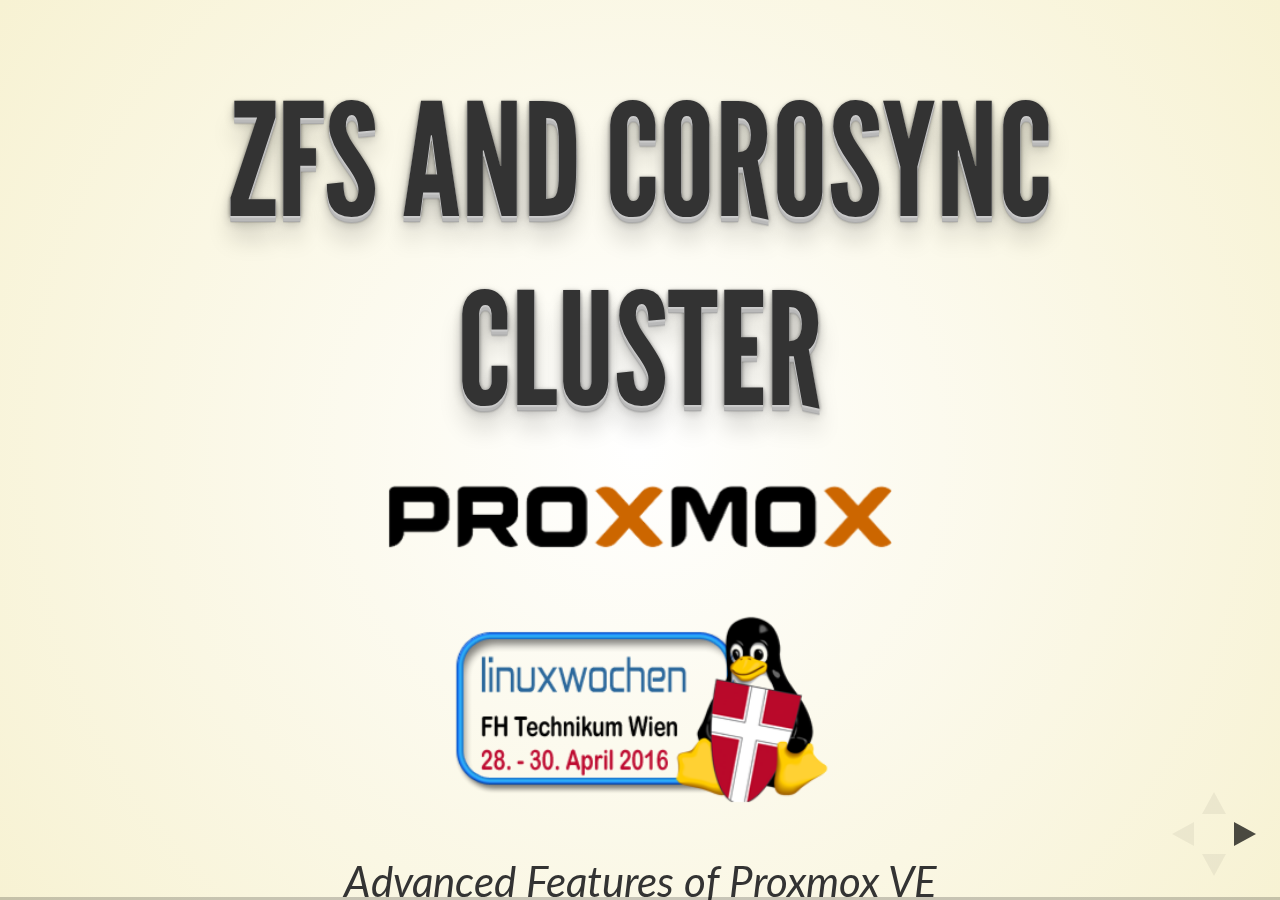
==== commit 8e702c57: "update after Daniela's comment" ====
--- a/zfsCorosync-talk/index.html
+++ b/zfsCorosync-talk/index.html
@@ -24,7 +24,7 @@
 <head>
 <meta charset="utf-8">
 
-<title>ZFS and Corosync Cluster: Advanced Features of Proxmox VE</title>
+<title>ZFS and Corosync Cluster: Advanced Features of Proxmox VE - linuxwochen 2016 Wien</title>
 <meta name="apple-mobile-web-app-capable" content="yes" />
 <meta name="apple-mobile-web-app-status-bar-style"
 	content="black-translucent" />
@@ -58,9 +58,9 @@
 				<script type="text/template">
 #ZFS and Corosync Cluster
 
-<img src="zfs.png"></img>
-<img src="corosync.png"></img>
-<img src="proxmox-logo.png"></img>
+![alt text](proxmox-logo.png)
+
+![alt text](linuxwochen.png)
 
 *Advanced Features of Proxmox VE*
 ---
@@ -68,14 +68,17 @@
 ## Who am I 
  * French, living in Austria
  * Debian Maintainer since 5 years (through games packaging)
- * Longtime sysadmin, got bored of creating user accounts, now developer at Proxmox
+ * Longtime sysadmin, got bored of creating user accounts, now developer at
+Proxmox Server Solutions
 ---
 
 ## What is Proxmox VE ?
- * 8 years old platform for managing VMs
+ * 8 years old platform for managing VMs and containers
  * Perl library on top of KVM / LXC / ZFS / Ceph which exposes a REST API
- * REST API is consumed by web interface and command line tools for managing VMs
+ * REST API is consumed by web interface and command line tools
  * Based on Debian Stable, AGPLv3 licensed
+ * Commercial support available for entreprise customers
+ * 29 000 forum members, 6 000 entreprise customers
 ---
 
 ## Tries not to be over elitist
@@ -117,7 +120,7 @@
 <img src="openstack.png"></img>
 ---
 
- * key/value config file with unix like syntax
+ * key/value config file with unix-like syntax
 
 ```
 # qm config 200
@@ -136,6 +139,7 @@
 sockets: 1
 ```
  * web gui with autorefresh
+
 <img src="proxmox-dashboard.png"></img>
 
 ---
@@ -144,8 +148,6 @@
 ### * Designed by Sun, started production in 2006
 ### * Aims to replace raid controller, software raid, LVM, file system (Ext4/UFS)
 ### * Available in OpenSolaris, FreeBSD and Linux, via compatibility layer
-
-<img src="zfs.png"></img>
 
 ---
 
@@ -158,7 +160,7 @@
  * prone to 'hardware envy'
 ---
 
-## Less layers than usual solutions
+## Fewer layers than usual solutions
 ### typical Linux server has
 hard disk <-> soft or hard raid <-> PV <-> VG <-> raw disk image in Logical Volume
 ### zfs has
@@ -167,12 +169,12 @@
 ---
 
 ## "rampant layer violation"
-but faster software raid recovery
-faster snapshots
-because the underlying layer *knows* with blocks are really used 
----
-
-## one thing right raid controllers got right: BBU
+but faster software raid recovery,
+faster snapshots,
+because the underlying layer *knows* which blocks are really used 
+---
+
+## one thing raid controllers got right: BBU
  * can be replaced with a Single Intent Log SSD device with capacitor
  * for instance Intel S3500:
 
@@ -185,7 +187,7 @@
 ## good use case for storing VMs
 
  * ZFS with ZVOLs and thin provisioning
- * can add SSDs as write cache or read cache
+ * can add SSDs as write cache (SLOG) or read cache (ARC2 cache)
  * zfs send and zfs receive for backing up zvols
 ---
 
@@ -208,40 +210,30 @@
 
 <*insert here a picture of a server rack, if possible everything black*>
 
-<img src="corosync.png"></img>
-
 --- 
 ### Why do we want a cluster by the way ? 
- * From a single web interface, we want administrate a group of servers.
- * Goal is clear but what do happens if in my 5 cluster group, three of them are 
-down and I want to change a Groupwide setting ( default proxy, keyboard conf,
+ * From a single web interface, we want to administrate a group of servers.
+ * Goal is clear but what happens if in my 5 cluster group, three of them are 
+down and I want to change a groupwide setting ( default proxy, keyboard conf,
 backup plan ...) 
  * Need a way to check if I am entitled to do so.
 
 ---
 ### Corosync only cares about: 
- * how many servers servers in my group currently ?
+ * how many servers in my group currently ?
+ * send *this* message to all group members
  * are there enough servers to make operating decisions ?
-Operating decision are done by a *resource manager* 
-
----
-### Technical implementation:
+Operating decision are done by a *resource manager*
+
+---
+### Implementation overview:
  * each server joins a multicast group
  * pass a token to its neighbour
  * if no answer, then kicked out of the group
-Just like in rock bands, if you don't show up  they kick you out. 
-
---- 
-### The ressource manager
- * CRM from Redhat and Suse if you like XML
- * PVE has its own implementation
- * When Corosync notifies that the quorum is there ( you're "quorate") then PVE
-starts a cluster filesystem
-
-```
-#include <corosync/quorum.h>
-result = quorum_context_get(handle, (gconstpointer *)&private);
-```
+ * modifications allowed to cluster objects if *quorum* is reached
+
+Just like in rock bands, if you don't show up  they kick you out.
+
 ---
 Verify cluster status in the shell
 
@@ -275,6 +267,36 @@
          4          1 pve4-corosync
 ```
 
+Now from any of these fours servers, you can create, destroy VMs, configure
+firewall, backups 
+
+---
+### Managing resources in the cluster
+ * Pacemaker uses XML and special tools for its CIB 
+ * PVE has its own cluster filesystem: *pmxcfs*
+ * Corosync notifies that the quorum is there ( you're "quorate") then PVE
+starts a cluster filesystem
+
+---
+### Overview of the Proxmox Cluster Filesystem
+
+* starts an memory based FS mounted in /etc/pve
+* writes are replicated to all cluster members via corosync messaging
+* copy of the cluster configuration in a sqlite database
+* allows you to use standard unix tools ( grep, vi) to edit each object
+
+```
+root@px1:~# mount | grep /etc/pve
+/dev/fuse on /etc/pve type fuse (rw,nosuid,nodev,relatime, ...)
+```
+
+```
+grep ostype /etc/pve/nodes/*/qemu-server/*
+/etc/pve/nodes/pve4/qemu-server/401.conf:ostype: win7
+/etc/pve/nodes/pve4/qemu-server/402.conf:ostype: l26
+/etc/pve/nodes/px2/qemu-server/200.conf:ostype: win8
+/etc/pve/nodes/px2/qemu-server/201.conf.18455.tmp:ostype: l26
+```
 ---
 ![That's all folks](end.jpg)
 
